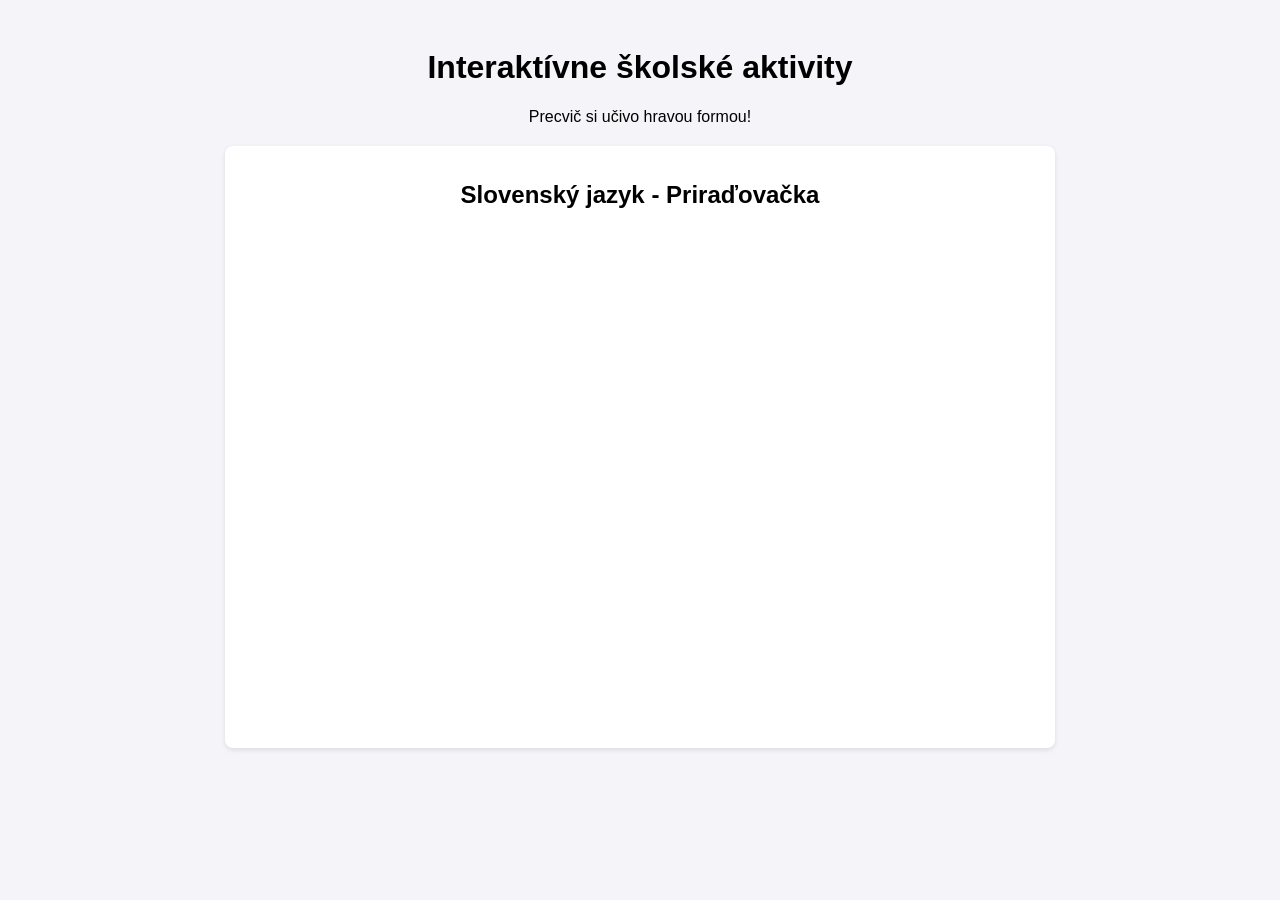
==== index.html @ e0bd6ef2 "Create index.html" ====
<!DOCTYPE html>
<html lang="sk">
<head>
    <meta charset="UTF-8">
    <title>Moje školské aktivity</title>
    <style>
        body { font-family: sans-serif; text-align: center; background: #f4f4f9; padding: 20px; }
        .aktivita { margin: 20px auto; max-width: 800px; background: white; padding: 15px; border-radius: 8px; box-shadow: 0 2px 5px rgba(0,0,0,0.1); }
    </style>
</head>
<body>
    <h1>Interaktívne školské aktivity</h1>
    <p>Precvič si učivo hravou formou!</p>

    <div class="aktivita">
        <h2>Slovenský jazyk - Priraďovačka</h2>
        <!-- Sem vložíš iframe kód napr. z LearningApps -->
        <iframe src="https://learningapps.org/watch?v=..." style="border:0px;width:100%;height:500px;" allowfullscreen="true"></iframe>
    </div>
</body>
</html>
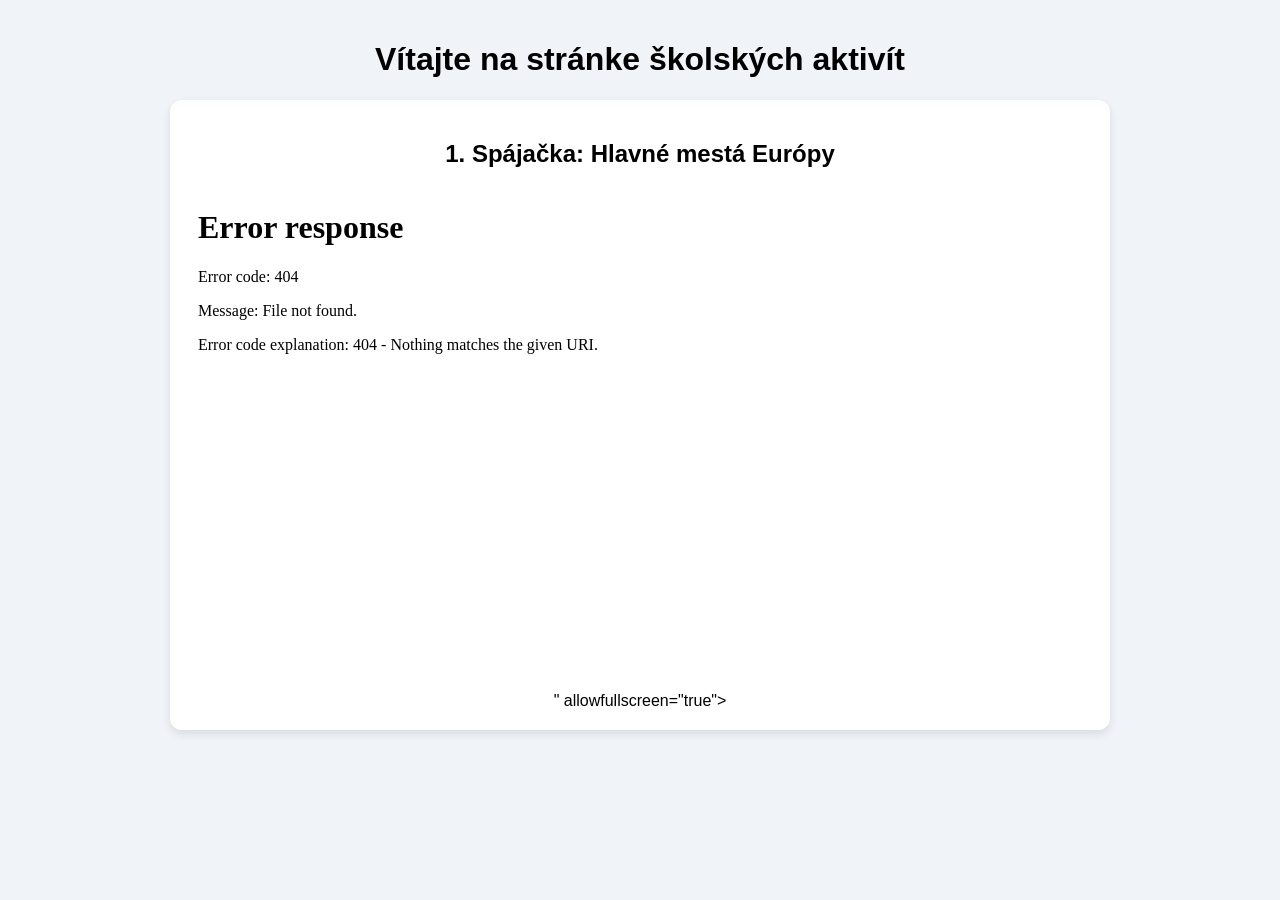
==== commit ee861730: "Update index.html" ====
--- a/index.html
+++ b/index.html
@@ -2,20 +2,24 @@
 <html lang="sk">
 <head>
     <meta charset="UTF-8">
+    <meta name="viewport" content="width=device-width, initial-scale=1.0">
     <title>Moje školské aktivity</title>
     <style>
-        body { font-family: sans-serif; text-align: center; background: #f4f4f9; padding: 20px; }
-        .aktivita { margin: 20px auto; max-width: 800px; background: white; padding: 15px; border-radius: 8px; box-shadow: 0 2px 5px rgba(0,0,0,0.1); }
+        body { font-family: Arial, sans-serif; background-color: #f0f4f8; text-align: center; margin: 0; padding: 20px; }
+        .karta-aktivity { background: white; border-radius: 12px; max-width: 900px; margin: 20px auto; padding: 20px; box-shadow: 0 4px 10px rgba(0,0,0,0.1); }
+        iframe { border: none; width: 100%; height: 600px; border-radius: 8px; }
     </style>
 </head>
 <body>
-    <h1>Interaktívne školské aktivity</h1>
-    <p>Precvič si učivo hravou formou!</p>
 
-    <div class="aktivita">
-        <h2>Slovenský jazyk - Priraďovačka</h2>
-        <!-- Sem vložíš iframe kód napr. z LearningApps -->
-        <iframe src="https://learningapps.org/watch?v=..." style="border:0px;width:100%;height:500px;" allowfullscreen="true"></iframe>
+    <h1>Vítajte na stránke školských aktivít</h1>
+
+    <!-- 1. ÚLOHA: SPÁJAČKA -->
+    <div class="karta-aktivity">
+        <h2>1. Spájačka: Hlavné mestá Európy</h2>
+        <!-- Sem vložíte Embed kód z LearningApps -->
+        <iframe src="<iframe src="https://learningapps.org/watch?app=2341944" style="border:0px;width:100%;height:500px" allowfullscreen="true" webkitallowfullscreen="true" mozallowfullscreen="true"></iframe>" allowfullscreen="true"></iframe>
     </div>
+
 </body>
 </html>
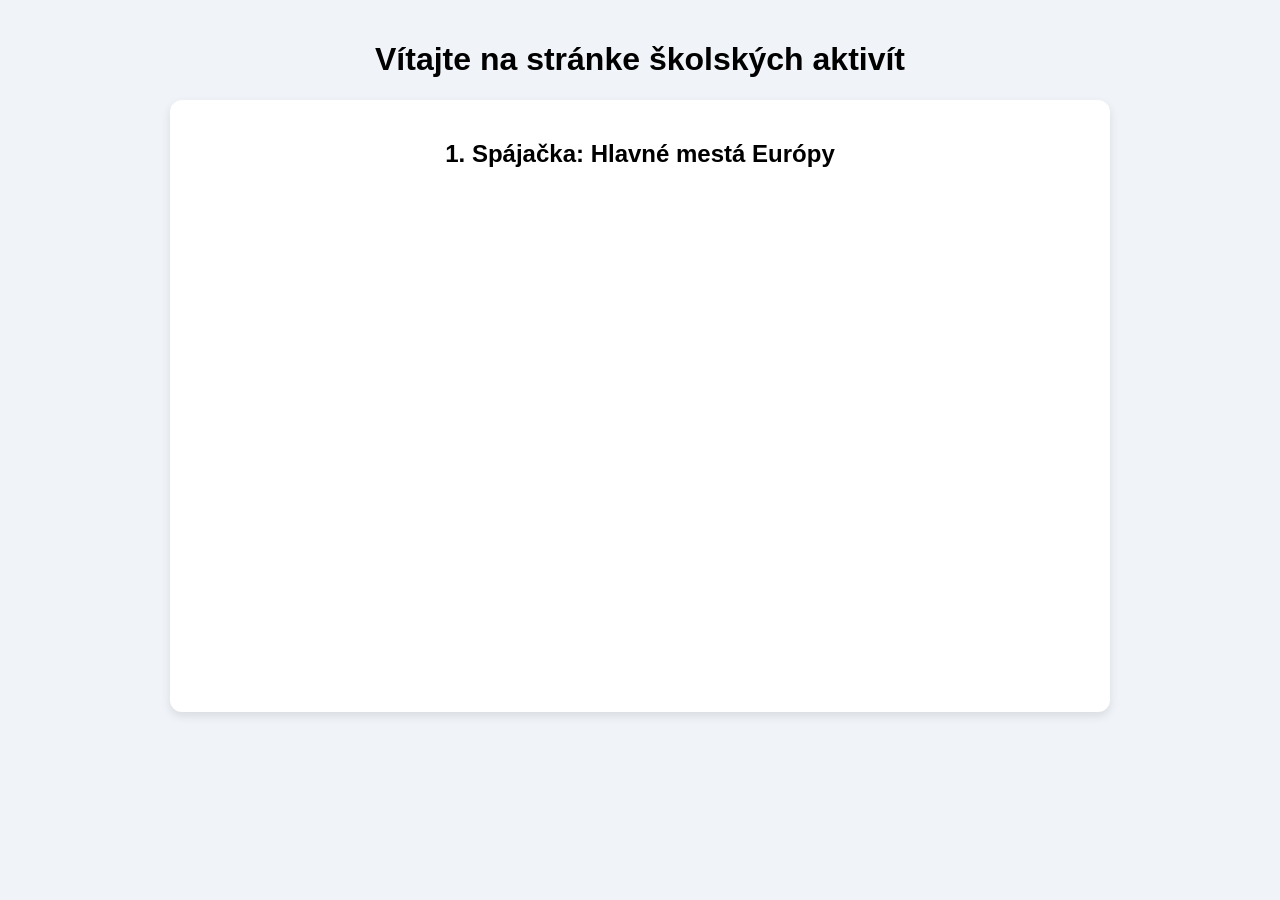
==== commit b37594d7: "Update index.html" ====
--- a/index.html
+++ b/index.html
@@ -18,7 +18,7 @@
     <div class="karta-aktivity">
         <h2>1. Spájačka: Hlavné mestá Európy</h2>
         <!-- Sem vložíte Embed kód z LearningApps -->
-        <iframe src="<iframe src="https://learningapps.org/watch?app=2341944" style="border:0px;width:100%;height:500px" allowfullscreen="true" webkitallowfullscreen="true" mozallowfullscreen="true"></iframe>" allowfullscreen="true"></iframe>
+        <iframe src="https://learningapps.org/watch?app=2341944" style="border:0px;width:100%;height:500px" allowfullscreen="true" webkitallowfullscreen="true" mozallowfullscreen="true"></iframe>
     </div>
 
 </body>
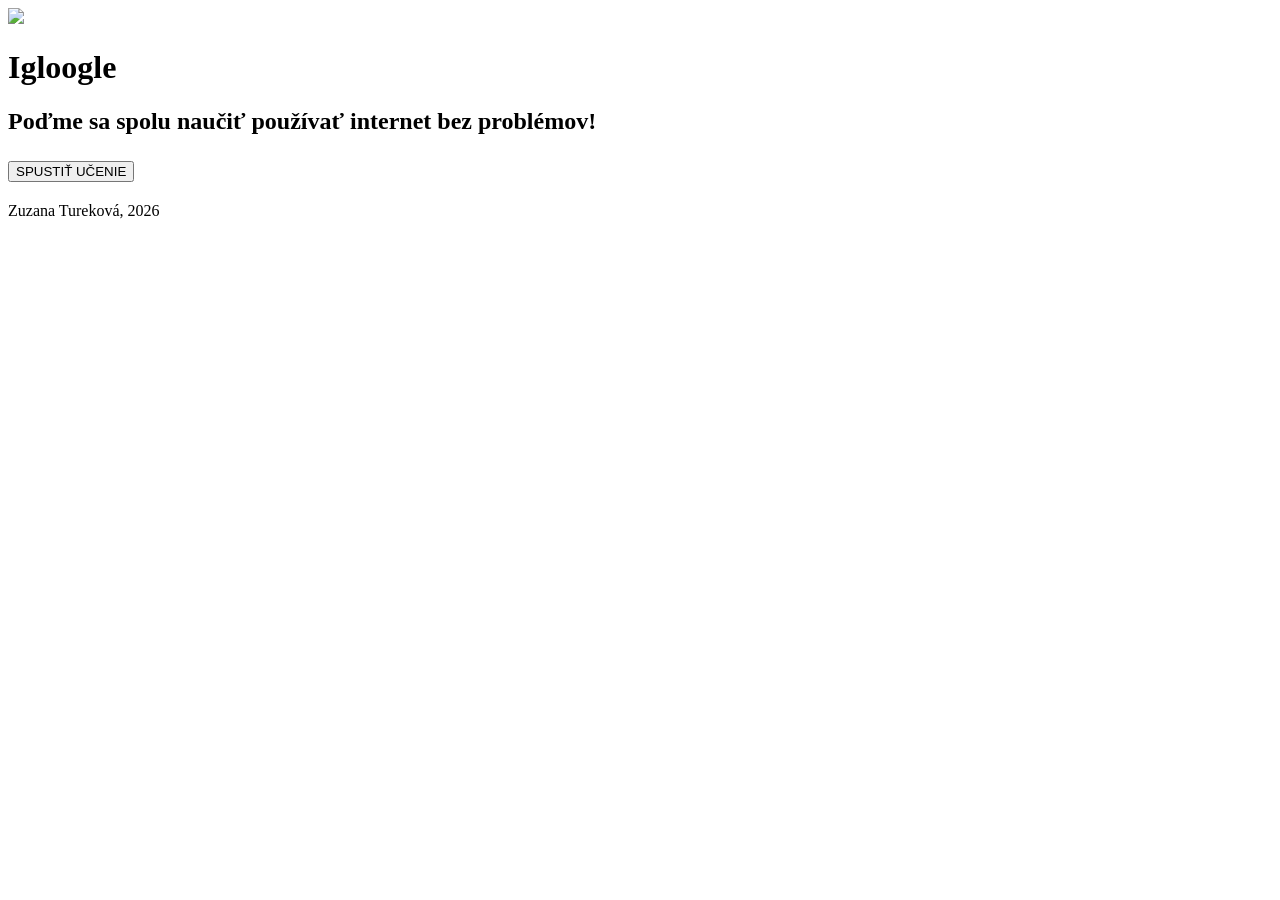
==== commit 0301e41c: "Add files via upload" ====
--- a/index.html
+++ b/index.html
@@ -1,25 +1,29 @@
-<!DOCTYPE html>
-<html lang="sk">
-<head>
-    <meta charset="UTF-8">
-    <meta name="viewport" content="width=device-width, initial-scale=1.0">
-    <title>Moje školské aktivity</title>
-    <style>
-        body { font-family: Arial, sans-serif; background-color: #f0f4f8; text-align: center; margin: 0; padding: 20px; }
-        .karta-aktivity { background: white; border-radius: 12px; max-width: 900px; margin: 20px auto; padding: 20px; box-shadow: 0 4px 10px rgba(0,0,0,0.1); }
-        iframe { border: none; width: 100%; height: 600px; border-radius: 8px; }
-    </style>
-</head>
-<body>
-
-    <h1>Vítajte na stránke školských aktivít</h1>
-
-    <!-- 1. ÚLOHA: SPÁJAČKA -->
-    <div class="karta-aktivity">
-        <h2>1. Spájačka: Hlavné mestá Európy</h2>
-        <!-- Sem vložíte Embed kód z LearningApps -->
-        <iframe src="https://learningapps.org/watch?app=2341944" style="border:0px;width:100%;height:500px" allowfullscreen="true" webkitallowfullscreen="true" mozallowfullscreen="true"></iframe>
-    </div>
-
-</body>
-</html>
+<!DOCTYPE html>
+<html lang='cs'>
+
+<head>
+  <meta charset="utf-8">
+  <title>Igloogle</title>
+  <link rel='stylesheet' href='style0.css'>
+  <link rel='icon' href='icon.png' type="image/x-icon">
+</head>
+
+<body>
+  <header>
+    <a href='index.html'><img src='pictures/icon.png' class="logo"></a>
+    <br>
+  </header>
+
+  <div class="uvod">
+    <h1>Igloogle</h1>
+    <h2>Poďme sa spolu naučiť používať internet bez problémov!</h2>
+    <h2><a href="main.html"><button>SPUSTIŤ UČENIE</button></a></h2>
+  </div>
+
+  <footer>
+    Zuzana Tureková, 2026
+  </footer>
+
+</body>
+
+</html>
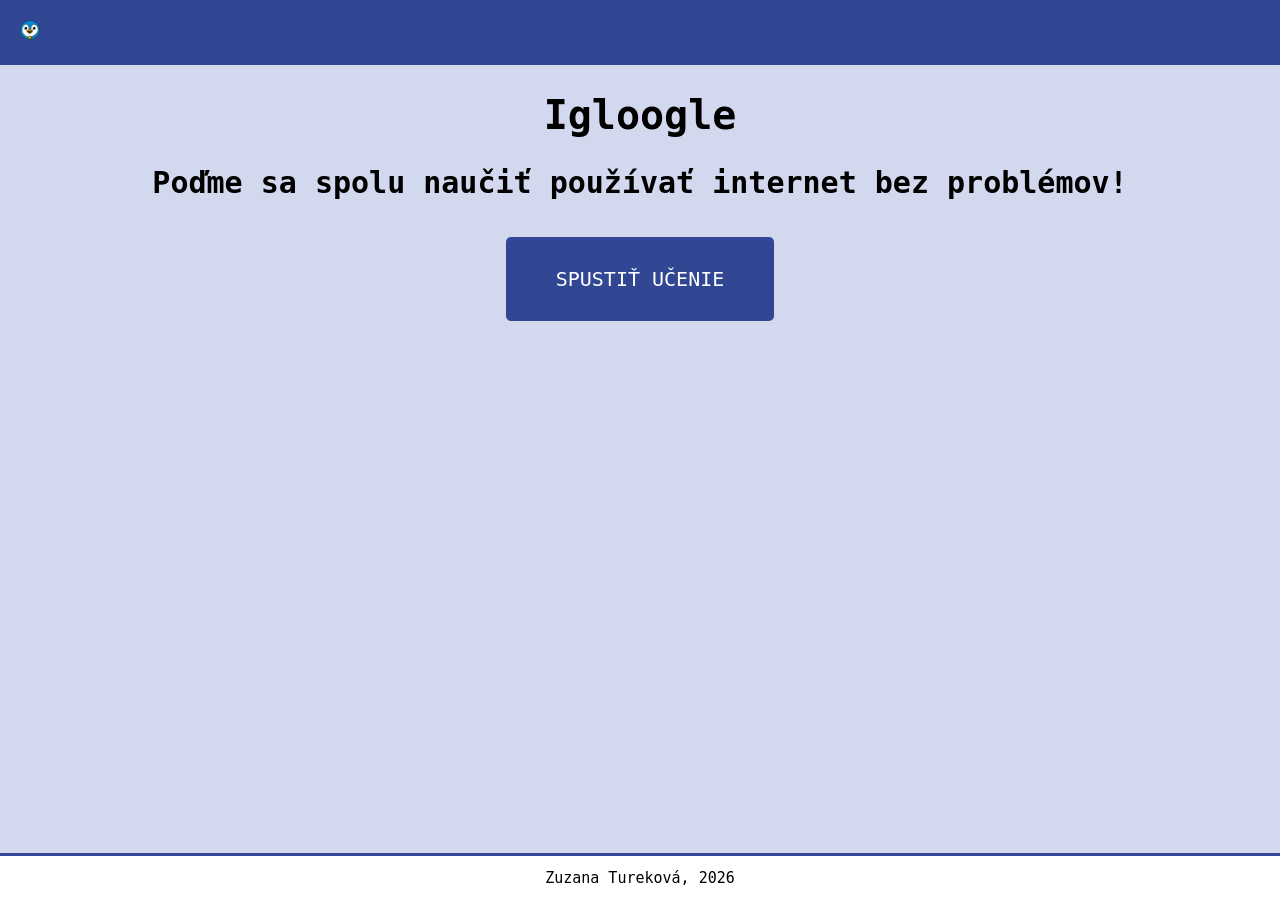
==== commit 405462c6: "Update index.html" ====
--- a/index.html
+++ b/index.html
@@ -10,14 +10,14 @@
 
 <body>
   <header>
-    <a href='index.html'><img src='pictures/icon.png' class="logo"></a>
+    <a href='index.html'><img src='icon.png' class="logo"></a>
     <br>
   </header>
 
   <div class="uvod">
     <h1>Igloogle</h1>
     <h2>Poďme sa spolu naučiť používať internet bez problémov!</h2>
-    <h2><a href="main.html"><button>SPUSTIŤ UČENIE</button></a></h2>
+    <h2><a href="hlavny.html"><button>SPUSTIŤ UČENIE</button></a></h2>
   </div>
 
   <footer>
@@ -26,4 +26,4 @@
 
 </body>
 
-</html>+</html>
--- a/style0.css
+++ b/style0.css
@@ -0,0 +1,109 @@
+body{
+	background: #d2d8ed;
+	font-family: Monaco, monospace;
+	font-size: 20px;
+	margin: 0;
+  overflow: hidden;
+	text-align: center;
+}
+
+header {
+  background-color: #324793;
+  color: white;
+  padding: 20px;
+  text-align: left;
+}
+
+.uvod, .temy{
+  text-align: center;
+  margin: 1%
+}
+
+a {
+  text-decoration: none;
+  color: white;
+}
+
+.uvod button,.temy button {
+  font-size: 20px;
+  font-family: Monaco, monospace;
+  background-color: #324793;
+  color: white;
+  margin: 1%;
+  padding: 30px 50px;
+  border: none;
+  border-radius: 5px;
+  cursor: pointer;
+}
+
+.navigacia button{
+  font-size: 20px;
+  font-family: Monaco, monospace;
+  background-color: #324793;
+  color: white;
+  margin: 1%;
+  padding: 10px 20px;
+  border: none;
+  border-radius: 5px;
+  cursor: pointer;
+}
+
+.navigacia{
+  position: fixed;
+  left: 0;
+  right: 0;
+  bottom: 70px; /* sits above the fixed footer */
+  display: flex;
+  justify-content: space-between;
+  align-items: center;
+  padding: 0 2%;
+  box-sizing: border-box;
+  width: 100%;
+  pointer-events: none; /* allow clicks only on buttons */
+}
+
+.navigacia a{ /* enable pointer events for the anchors/buttons */
+  pointer-events: auto;
+}
+
+.navigacia .nav-right{
+  display: flex;
+  gap: 8px;
+  align-items: center;
+}
+
+.select-correct{
+  background-color: #d4f8d4;
+  border: 2px solid #2e8b57;
+}
+
+.select-wrong{
+  background-color: #f8d4d4;
+  border: 2px solid #b22222;
+}
+
+.feedback{
+  text-align: center;
+  font-weight: bold;
+  margin-bottom: 8px;
+}
+
+.karta-aktivity {
+	background: white;
+	border-radius: 12px;
+	max-width: 900px;
+	margin: 20px auto;
+	padding: 20px;
+	box-shadow: 0 4px 10px rgba(0,0,0,0.1); }
+
+footer {
+	background: white;
+	text-align: center;
+	padding: 1%;
+	width: 98%;
+	bottom: 0;
+	position: fixed;
+
+	font-size: 15px;
+	border-top: 3px solid #324793;
+}
